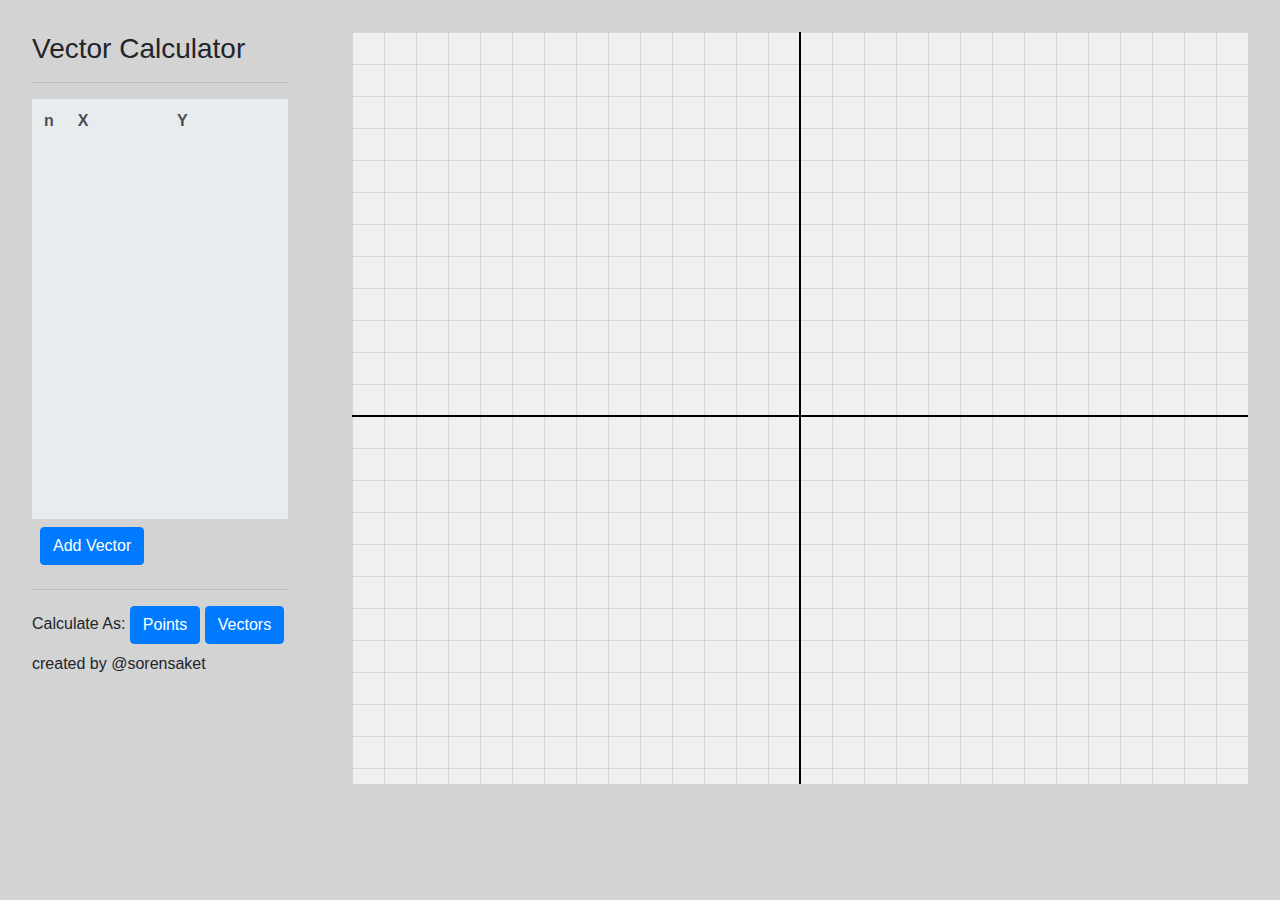
==== drops/calculators/vector/index.html @ 73cce957 "Vector 1.5" ====
<html>

<head>
    <script type="text/javascript" src="../../../js/libs/p5/p5.min.js"></script>
    <script type="text/javascript" src="../../../js/libs/p5/addons/p5.dom.min.js"></script>

    <script type="text/javascript" src="../../../js/libs/three.min.js"></script>
    <link rel="stylesheet" type="text/css" href="../../../css/bootstrap.min.css">
    <link rel="stylesheet" type="text/css" href="style.css">
    
    <script src="vector.js"></script>
    <script src="vectorDraw.js"></script>
</head>

<body>
    <div id="input">
        <h3>Vector Calculator</h3>
        <hr>
        <div id="setablecontainer">
            <table class="table">
                <thead class="thead-light">
                    <tr>
                        <th width="5%" scope="col">n</th>
                        <th width="45%" scope="col">X</th>
                        <th width="45%" scope="col">Y</th>
                        <th width="5%" scope="col"></th>
                    </tr>
                </thead>
                <tbody id="vectorcontainer">
                    
                </tbody>
            </table>	
        </div>
        <div>
            <button id="addvector" type="button" class="btn btn-primary m-4" onclick="addVector(0,0)">Add Vector</button>
        </div>
        <hr>
        <div>
            <p>Calculate As:</p>
            <button class="btn btn-primary" onclick="calculate(true,false)">Points</button>
            <button class="btn btn-primary" onclick="calculate(false,true)">Vectors</button>
            <p id="credits">created by @sorensaket</p>   
        </div>

        <!--<button class="btn btn-primary" onclick="calculateAverage()">Calculate Average</button>
        <button class="btn btn-primary" onclick="calculateSum()">Calculate Sum</button>-->
        
    </div>

    <div id="output">
        <div id="canvasparent">

        </div>
        <div id="outputdata">
        </div>
    </div>

    <script src="https://code.jquery.com/jquery-3.2.1.slim.min.js" integrity="sha384-KJ3o2DKtIkvYIK3UENzmM7KCkRr/rE9/Qpg6aAZGJwFDMVNA/GpGFF93hXpG5KkN"
        crossorigin="anonymous"></script>
    <script src="https://cdnjs.cloudflare.com/ajax/libs/popper.js/1.12.3/umd/popper.min.js" integrity="sha384-vFJXuSJphROIrBnz7yo7oB41mKfc8JzQZiCq4NCceLEaO4IHwicKwpJf9c9IpFgh"
        crossorigin="anonymous"></script>
    <script src="https://maxcdn.bootstrapcdn.com/bootstrap/4.0.0-beta.2/js/bootstrap.min.js" integrity="sha384-alpBpkh1PFOepccYVYDB4do5UnbKysX5WZXm3XxPqe5iKTfUKjNkCk9SaVuEZflJ"
        crossorigin="anonymous"></script>
</body>

</html>
---- drops/calculators/vector/style.css ----
body {
  background-color: lightgray; }

#input, #output {
  position: absolute;
  height: 100%;
  padding: 32px; }

#input #addvector, #input #removevector {
  display: inline-block;
  margin: 8px !important; }
#input #setablecontainer {
  overflow-y: scroll;
  height: 420px;
  background-color: #e9ecef; }
#input td, #input input {
  border: 0px;
  border-width: 0px !important;
  border-top-width: 0px; }
#input p {
  display: inline-block; }

#output {
  right: 0px; }
  #output #canvasparent {
    height: 90%; }
  #output #outputcanvas {
    width: 100%;
    height: 100%; }
  #output #outputdata {
    padding: 8px; }

@media (min-width: 575.98px) {
  #input {
    width: 50%; }

  #output {
    width: 50%; } }
@media (min-width: 767.98px) {
  #input {
    width: 40%; }

  #output {
    width: 60%; } }
@media (min-width: 991.98px) {
  #input {
    width: 30%; }

  #output {
    width: 70%; } }
@media (min-width: 1199.98px) {
  #input {
    width: 25%; }

  #output {
    width: 75%; } }

/*# sourceMappingURL=style.css.map */
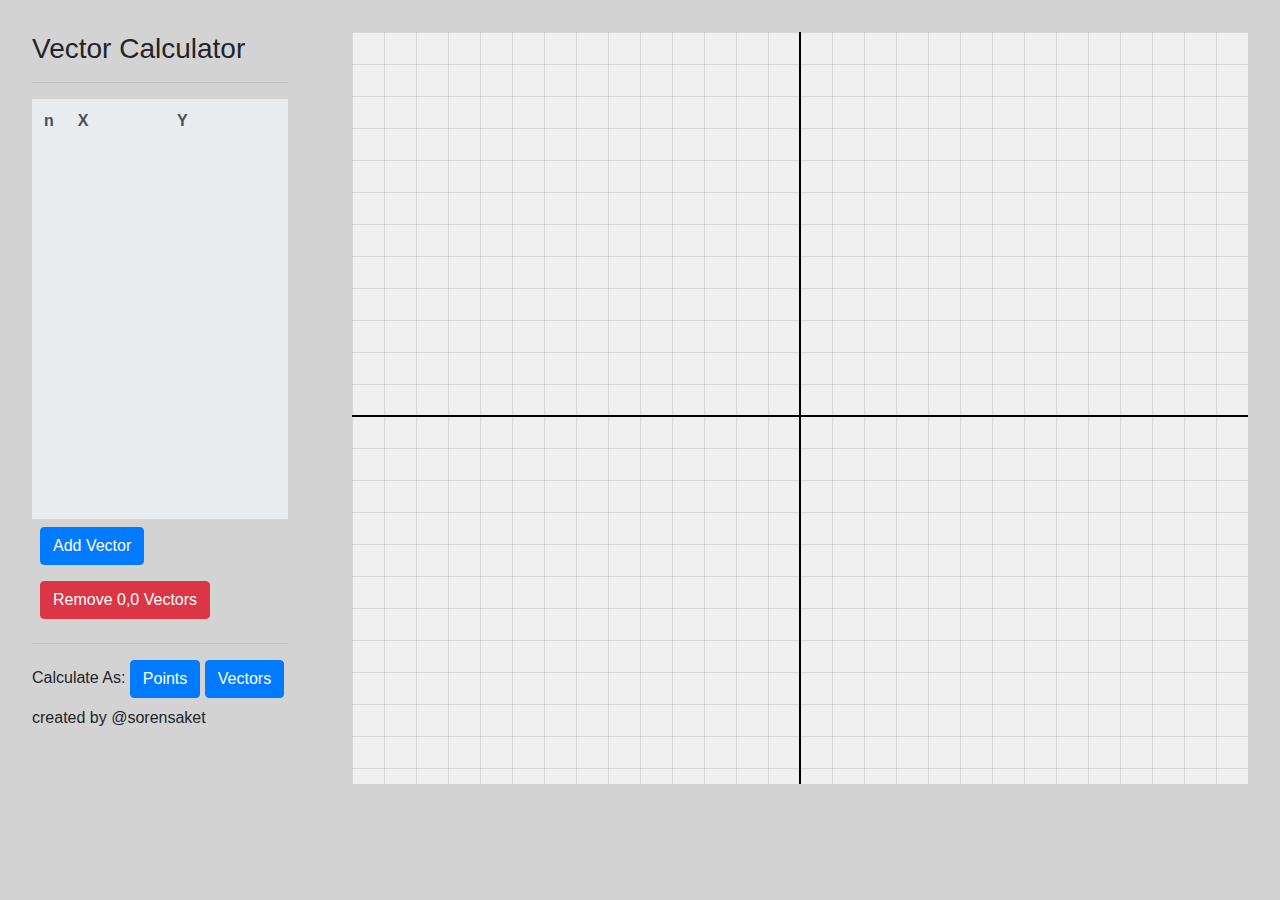
==== commit 272e1dc9: "Vector 1.5.2" ====
--- a/drops/calculators/vector/index.html
+++ b/drops/calculators/vector/index.html
@@ -33,6 +33,7 @@
         </div>
         <div>
             <button id="addvector" type="button" class="btn btn-primary m-4" onclick="addVector(0,0)">Add Vector</button>
+            <button id="removezerovectors" type="button" class="btn btn-danger m-4" onclick="removeZeroVectors()">Remove 0,0 Vectors</button>
         </div>
         <hr>
         <div>
--- a/drops/calculators/vector/style.css
+++ b/drops/calculators/vector/style.css
@@ -6,7 +6,21 @@
   height: 100%;
   padding: 32px; }
 
-#input #addvector, #input #removevector {
+#input .vector .namecontainer {
+  padding: 0px !important; }
+#input .vector td {
+  text-align: center;
+  vertical-align: middle;
+  padding: 8px; }
+  #input .vector td .vectorname {
+    color: white;
+    text-align: center;
+    margin: 0px;
+    font-weight: bold;
+    -webkit-text-stroke: 1px black; }
+  #input .vector td button {
+    margin-bottom: 4px; }
+#input #addvector, #input #removevector, #input #removezerovectors {
   display: inline-block;
   margin: 8px !important; }
 #input #setablecontainer {
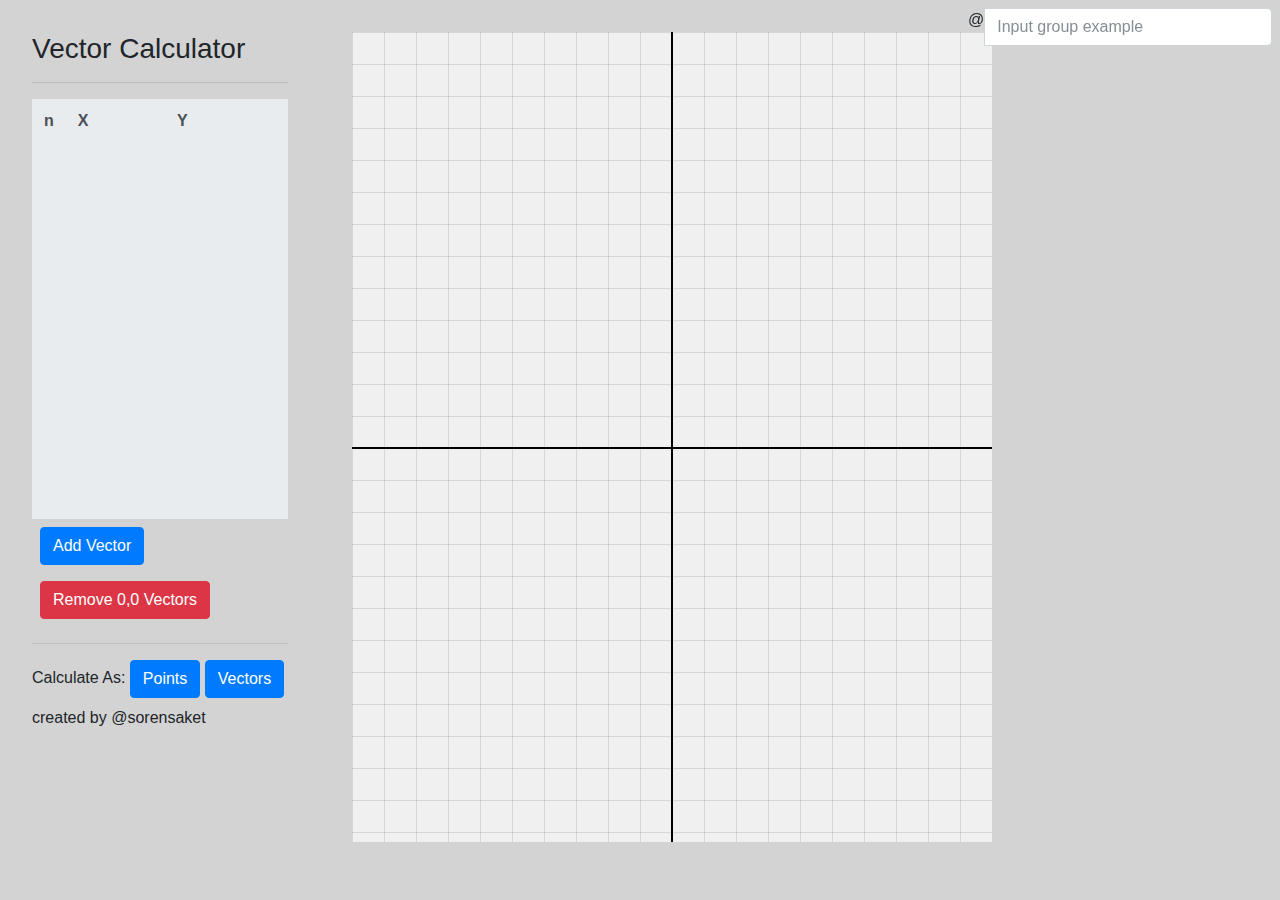
==== commit bbaec116: "a" ====
--- a/drops/calculators/vector/index.html
+++ b/drops/calculators/vector/index.html
@@ -48,13 +48,19 @@
         
     </div>
 
-    <div id="output">
-        <div id="canvasparent">
+    <div id="canvasparent">
 
-        </div>
-        <div id="outputdata">
-        </div>
     </div>
+
+    <div id="outputdata">
+<div class="input-group">
+    <div class="input-group-prepend">
+      <div class="input-group-text" id="btnGroupAddon">@</div>
+    </div>
+    <input type="text" class="form-control" placeholder="Input group example" aria-label="Input group example" aria-describedby="btnGroupAddon">
+  </div>
+    </div>
+
 
     <script src="https://code.jquery.com/jquery-3.2.1.slim.min.js" integrity="sha384-KJ3o2DKtIkvYIK3UENzmM7KCkRr/rE9/Qpg6aAZGJwFDMVNA/GpGFF93hXpG5KkN"
         crossorigin="anonymous"></script>
--- a/drops/calculators/vector/style.css
+++ b/drops/calculators/vector/style.css
@@ -1,72 +1,60 @@
 body {
   background-color: lightgray; }
 
-#input, #output {
+#input, #canvasparent, #outputdata {
   position: absolute;
   height: 100%;
   padding: 32px; }
 
-#input .vector .namecontainer {
-  padding: 0px !important; }
-#input .vector td {
-  text-align: center;
-  vertical-align: middle;
-  padding: 8px; }
-  #input .vector td .vectorname {
-    color: white;
+#input {
+  width: 25%; }
+  #input .vector .namecontainer {
+    padding: 0px !important; }
+  #input .vector td {
     text-align: center;
-    margin: 0px;
-    font-weight: bold;
-    -webkit-text-stroke: 1px black; }
-  #input .vector td button {
-    margin-bottom: 4px; }
-#input #addvector, #input #removevector, #input #removezerovectors {
-  display: inline-block;
-  margin: 8px !important; }
-#input #setablecontainer {
-  overflow-y: scroll;
-  height: 420px;
-  background-color: #e9ecef; }
-#input td, #input input {
-  border: 0px;
-  border-width: 0px !important;
-  border-top-width: 0px; }
-#input p {
-  display: inline-block; }
+    vertical-align: middle;
+    padding: 8px; }
+    #input .vector td .vectorname {
+      color: white;
+      text-align: center;
+      margin: 0px;
+      font-weight: bold;
+      -webkit-text-stroke: 1px black; }
+    #input .vector td button {
+      margin-bottom: 4px; }
+  #input #addvector, #input #removevector, #input #removezerovectors {
+    display: inline-block;
+    margin: 8px !important; }
+  #input #setablecontainer {
+    overflow-y: scroll;
+    height: 420px;
+    background-color: #e9ecef; }
+  #input td, #input input {
+    border: 0px;
+    border-width: 0px !important;
+    border-top-width: 0px; }
+  #input p {
+    display: inline-block; }
 
-#output {
-  right: 0px; }
-  #output #canvasparent {
-    height: 90%; }
-  #output #outputcanvas {
+#canvasparent {
+  left: 25%;
+  width: 50%;
+  height: 90%; }
+  #canvasparent #outputcanvas {
     width: 100%;
     height: 100%; }
-  #output #outputdata {
-    padding: 8px; }
 
-@media (min-width: 575.98px) {
-  #input {
-    width: 50%; }
+#outputdata {
+  width: 25%;
+  right: 0px;
+  padding: 8px;
+  display: flex;
+  flex-direction: column; }
 
-  #output {
-    width: 50%; } }
-@media (min-width: 767.98px) {
-  #input {
-    width: 40%; }
-
-  #output {
-    width: 60%; } }
-@media (min-width: 991.98px) {
-  #input {
-    width: 30%; }
-
-  #output {
-    width: 70%; } }
-@media (min-width: 1199.98px) {
-  #input {
-    width: 25%; }
-
-  #output {
-    width: 75%; } }
+/*
+@media (min-width: 575.98px) {#input{width: 50%;}#output{width: 50%;}}
+@media (min-width: 767.98px) {#input{width: 40%;}#output{width: 60%;}}
+@media (min-width: 991.98px) {#input{width: 30%;}#output{width: 70%;}}
+@media (min-width: 1199.98px) {#input{width: 25%;}#output{width: 75%;}}*/
 
 /*# sourceMappingURL=style.css.map */
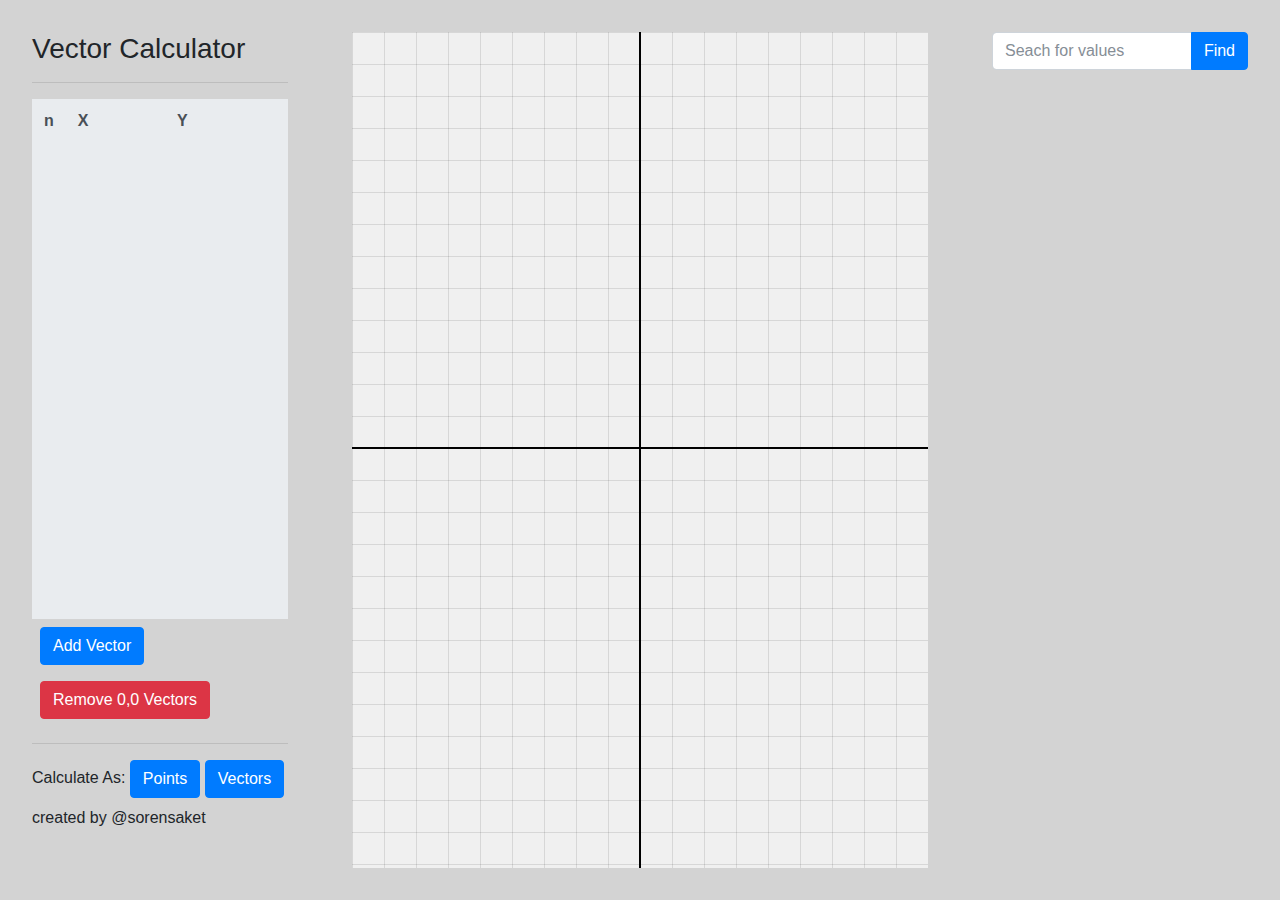
==== commit d6848787: "Vector 2.0.0" ====
--- a/drops/calculators/vector/index.html
+++ b/drops/calculators/vector/index.html
@@ -52,13 +52,16 @@
 
     </div>
 
-    <div id="outputdata">
-<div class="input-group">
-    <div class="input-group-prepend">
-      <div class="input-group-text" id="btnGroupAddon">@</div>
-    </div>
-    <input type="text" class="form-control" placeholder="Input group example" aria-label="Input group example" aria-describedby="btnGroupAddon">
-  </div>
+    <div id="output">
+        <div id="searchcontainer" class="input-group">
+            <input id="searchinput" type="text" class="form-control" placeholder="Seach for values">
+            <span class="input-group-btn">
+                <button id="searchbutton" class="btn btn-primary" onclick="searchOutput()">Find</button>
+            </span>
+        </div>
+        
+        <div id="outputcontainer">
+        </div>
     </div>
 
 
--- a/drops/calculators/vector/style.css
+++ b/drops/calculators/vector/style.css
@@ -1,10 +1,17 @@
 body {
   background-color: lightgray; }
 
-#input, #canvasparent, #outputdata {
+#input, #canvasparent, #output {
   position: absolute;
   height: 100%;
   padding: 32px; }
+
+.vectorname {
+  color: white;
+  text-align: center;
+  margin: 0px;
+  font-weight: bold;
+  -webkit-text-stroke: 1px rgba(0, 0, 0, 0.6); }
 
 #input {
   width: 25%; }
@@ -14,12 +21,6 @@
     text-align: center;
     vertical-align: middle;
     padding: 8px; }
-    #input .vector td .vectorname {
-      color: white;
-      text-align: center;
-      margin: 0px;
-      font-weight: bold;
-      -webkit-text-stroke: 1px black; }
     #input .vector td button {
       margin-bottom: 4px; }
   #input #addvector, #input #removevector, #input #removezerovectors {
@@ -27,7 +28,7 @@
     margin: 8px !important; }
   #input #setablecontainer {
     overflow-y: scroll;
-    height: 420px;
+    height: 520px;
     background-color: #e9ecef; }
   #input td, #input input {
     border: 0px;
@@ -38,18 +39,21 @@
 
 #canvasparent {
   left: 25%;
-  width: 50%;
-  height: 90%; }
+  width: 50%; }
   #canvasparent #outputcanvas {
     width: 100%;
     height: 100%; }
 
-#outputdata {
+#output {
   width: 25%;
   right: 0px;
-  padding: 8px;
   display: flex;
   flex-direction: column; }
+  #output #outputcontainer {
+    overflow-y: auto; }
+    #output #outputcontainer .input-group {
+      margin-bottom: 8px;
+      margin-top: 8px; }
 
 /*
 @media (min-width: 575.98px) {#input{width: 50%;}#output{width: 50%;}}
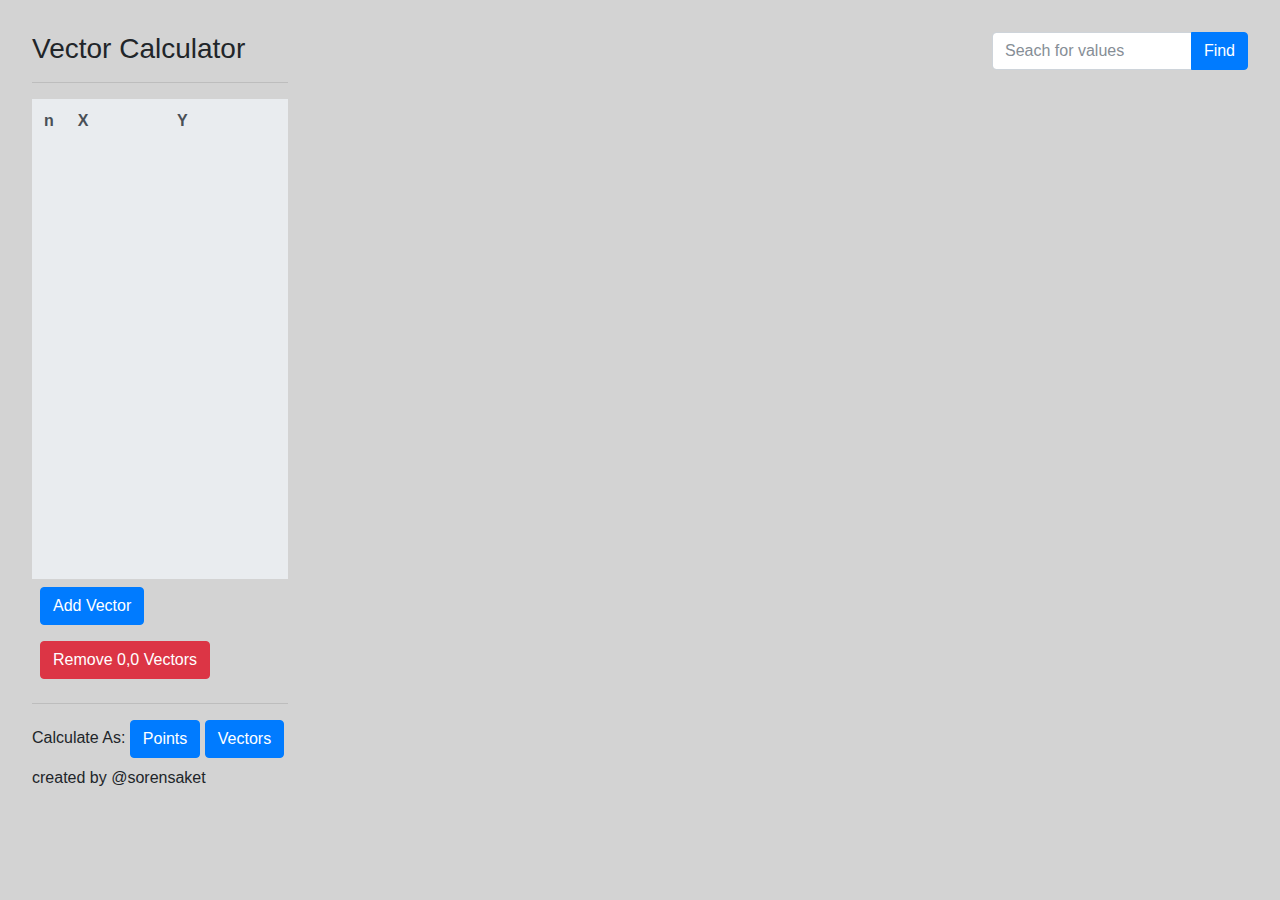
==== commit 95fb9998: "Vector 2.1.0" ====
--- a/drops/calculators/vector/index.html
+++ b/drops/calculators/vector/index.html
@@ -7,7 +7,7 @@
     <script type="text/javascript" src="../../../js/libs/three.min.js"></script>
     <link rel="stylesheet" type="text/css" href="../../../css/bootstrap.min.css">
     <link rel="stylesheet" type="text/css" href="style.css">
-    
+    <title>Vector Calculator</title>
     <script src="vector.js"></script>
     <script src="vectorDraw.js"></script>
 </head>
@@ -27,7 +27,6 @@
                     </tr>
                 </thead>
                 <tbody id="vectorcontainer">
-                    
                 </tbody>
             </table>	
         </div>
--- a/drops/calculators/vector/style.css
+++ b/drops/calculators/vector/style.css
@@ -28,7 +28,7 @@
     margin: 8px !important; }
   #input #setablecontainer {
     overflow-y: scroll;
-    height: 520px;
+    height: 480px;
     background-color: #e9ecef; }
   #input td, #input input {
     border: 0px;
@@ -60,5 +60,17 @@
 @media (min-width: 767.98px) {#input{width: 40%;}#output{width: 60%;}}
 @media (min-width: 991.98px) {#input{width: 30%;}#output{width: 70%;}}
 @media (min-width: 1199.98px) {#input{width: 25%;}#output{width: 75%;}}*/
+@media (min-width: 575.98px) {
+  #input, #canvasparent, #output {
+    padding: 4px; } }
+@media (min-width: 767.98px) {
+  #input, #canvasparent, #output {
+    padding: 8px; } }
+@media (min-width: 991.98px) {
+  #input, #canvasparent, #output {
+    padding: 16px; } }
+@media (min-width: 1199.98px) {
+  #input, #canvasparent, #output {
+    padding: 32px; } }
 
 /*# sourceMappingURL=style.css.map */
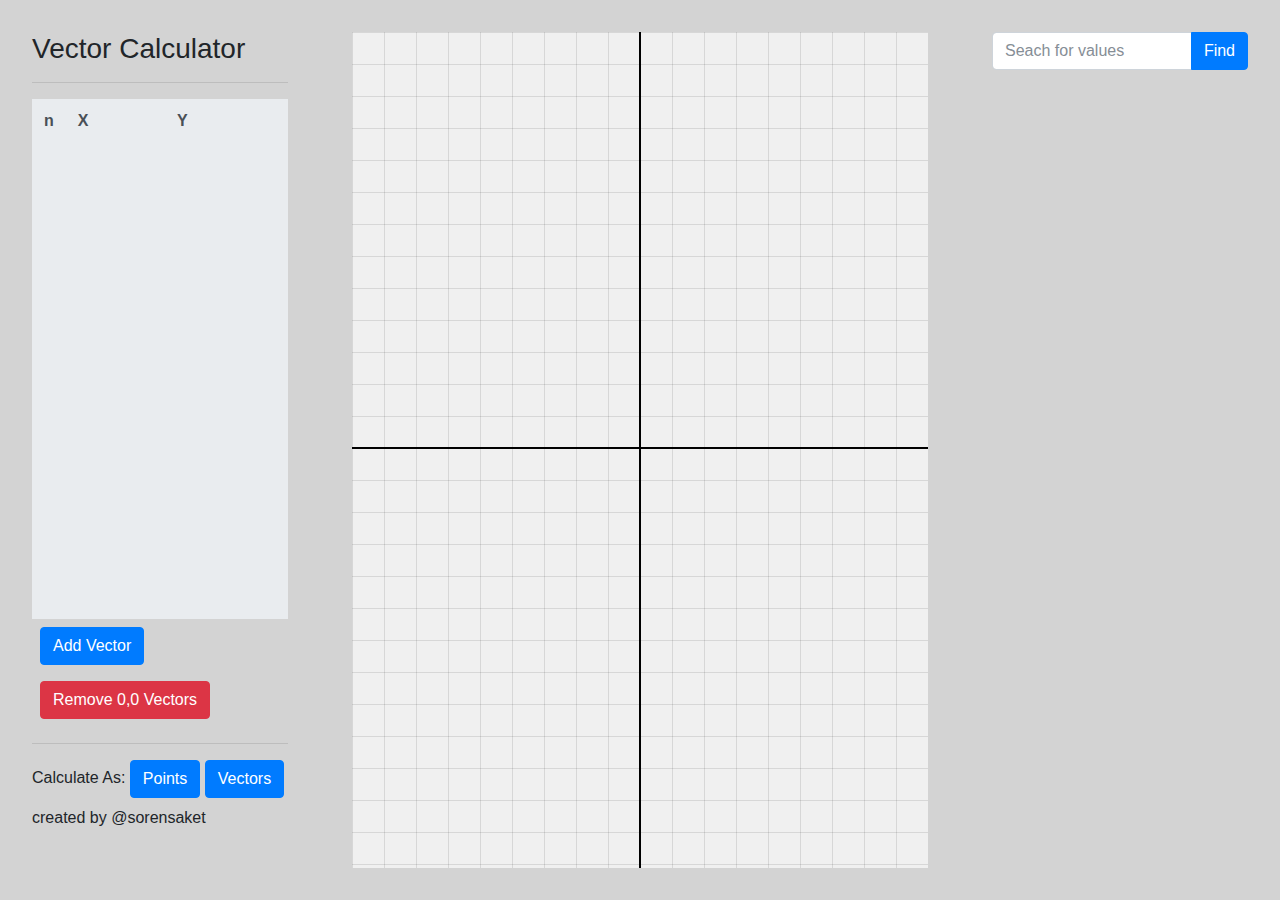
==== commit fa576524: "Vector 2.2.1" ====
--- a/drops/calculators/vector/index.html
+++ b/drops/calculators/vector/index.html
@@ -3,11 +3,11 @@
 <head>
     <script type="text/javascript" src="../../../js/libs/p5/p5.min.js"></script>
     <script type="text/javascript" src="../../../js/libs/p5/addons/p5.dom.min.js"></script>
-
+    <script type="text/javascript" src="../../../js/libs/fraction.min.js"></script>
     <script type="text/javascript" src="../../../js/libs/three.min.js"></script>
     <link rel="stylesheet" type="text/css" href="../../../css/bootstrap.min.css">
     <link rel="stylesheet" type="text/css" href="style.css">
-    <title>Vector Calculator</title>
+    <link rel="shortcut icon" type="image/png" href="../../../assets/brand/icon.png"/>
     <script src="vector.js"></script>
     <script src="vectorDraw.js"></script>
 </head>
@@ -27,6 +27,7 @@
                     </tr>
                 </thead>
                 <tbody id="vectorcontainer">
+                    
                 </tbody>
             </table>	
         </div>
--- a/drops/calculators/vector/style.css
+++ b/drops/calculators/vector/style.css
@@ -28,7 +28,7 @@
     margin: 8px !important; }
   #input #setablecontainer {
     overflow-y: scroll;
-    height: 480px;
+    height: 520px;
     background-color: #e9ecef; }
   #input td, #input input {
     border: 0px;
@@ -60,17 +60,5 @@
 @media (min-width: 767.98px) {#input{width: 40%;}#output{width: 60%;}}
 @media (min-width: 991.98px) {#input{width: 30%;}#output{width: 70%;}}
 @media (min-width: 1199.98px) {#input{width: 25%;}#output{width: 75%;}}*/
-@media (min-width: 575.98px) {
-  #input, #canvasparent, #output {
-    padding: 4px; } }
-@media (min-width: 767.98px) {
-  #input, #canvasparent, #output {
-    padding: 8px; } }
-@media (min-width: 991.98px) {
-  #input, #canvasparent, #output {
-    padding: 16px; } }
-@media (min-width: 1199.98px) {
-  #input, #canvasparent, #output {
-    padding: 32px; } }
 
 /*# sourceMappingURL=style.css.map */
